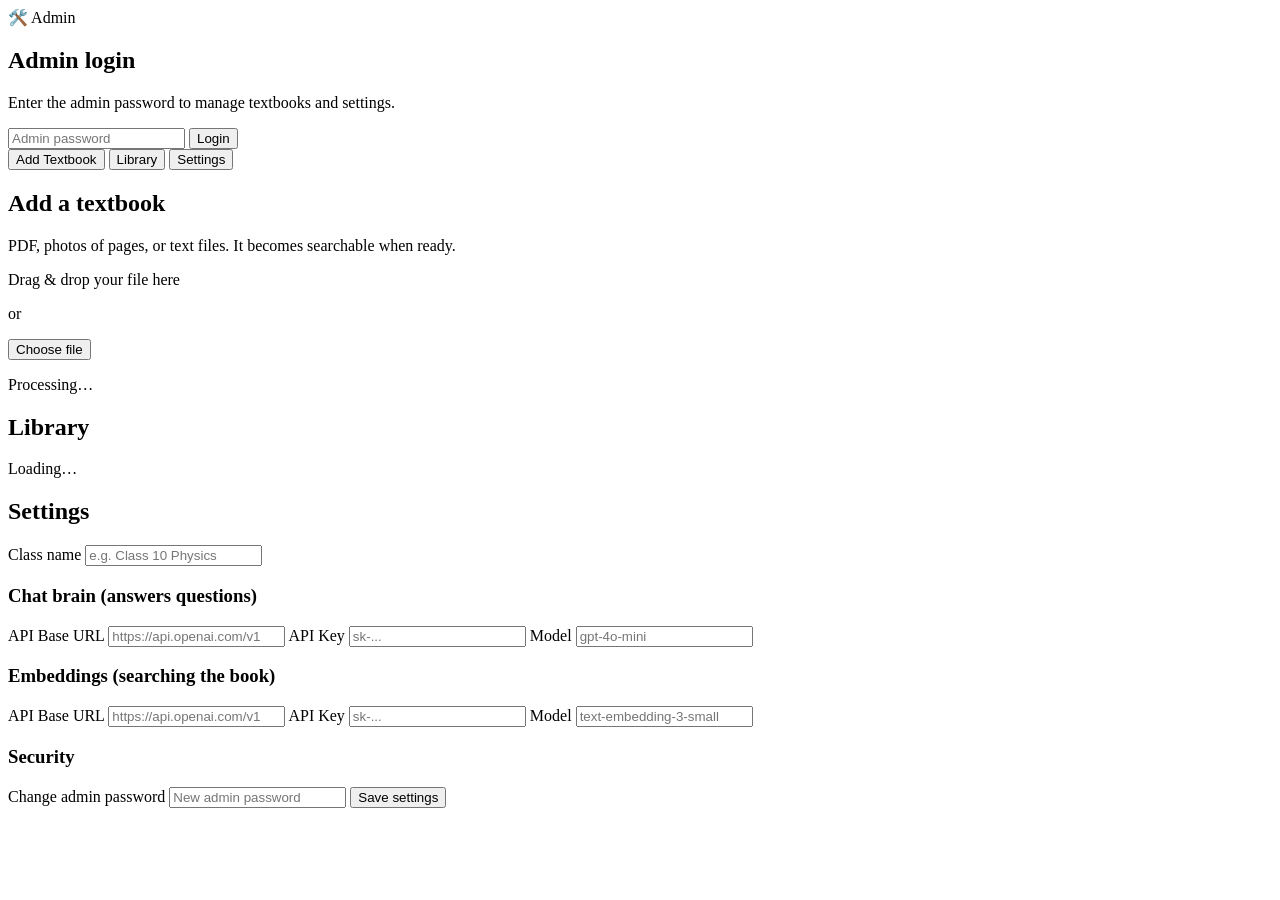
==== app/static/admin.html @ 48256d32 "Textbook Tutor: AI teacher powered by your class textbook" ====
<!doctype html>
<html lang="en">
  <head>
    <meta charset="utf-8" />
    <meta name="viewport" content="width=device-width, initial-scale=1" />
    <title>Admin - Textbook Tutor</title>
    <link rel="stylesheet" href="/static/style.css" />
    <link rel="stylesheet" href="/static/admin.css" />
  </head>
  <body>
    <header>
      <div class="brand">🛠️ Admin <span id="app-name"></span></div>
      <button class="ghost" id="logout" style="display: none">Log out</button>
    </header>

    <section id="login" class="admin-main hidden">
      <div class="card narrow">
        <h2>Admin login</h2>
        <p class="hint">Enter the admin password to manage textbooks and settings.</p>
        <input type="password" id="password" placeholder="Admin password" />
        <button class="primary" id="login-btn">Login</button>
        <div class="error hidden" id="login-error"></div>
      </div>
    </section>

    <section id="panel" class="admin-main hidden">
      <nav class="tabs">
        <button class="tab active" data-tab="upload">Add Textbook</button>
        <button class="tab" data-tab="library">Library</button>
        <button class="tab" data-tab="settings">Settings</button>
      </nav>

      <div id="tab-upload" class="tab-panel">
        <div class="card">
          <h2>Add a textbook</h2>
          <p class="hint">PDF, photos of pages, or text files. It becomes searchable when ready.</p>
          <div class="dropzone" id="dropzone">
            <p>Drag &amp; drop your file here</p>
            <p class="hint">or</p>
            <button class="primary" id="pick-file">Choose file</button>
            <input type="file" id="file-input" hidden />
          </div>
          <div id="upload-progress" class="upload-progress hidden">
            <p>Processing… <span id="progress-label"></span></p>
          </div>
          <div class="error hidden" id="upload-error"></div>
        </div>
      </div>

      <div id="tab-library" class="tab-panel hidden">
        <div class="card">
          <h2>Library</h2>
          <div id="library-list">
            <p class="hint">Loading…</p>
          </div>
        </div>
      </div>

      <div id="tab-settings" class="tab-panel hidden">
        <div class="card">
          <h2>Settings</h2>
          <label>Class name</label>
          <input id="s-class" placeholder="e.g. Class 10 Physics" />

          <h3>Chat brain (answers questions)</h3>
          <label>API Base URL</label>
          <input id="s-chat-base" placeholder="https://api.openai.com/v1" />
          <label>API Key</label>
          <input id="s-chat-key" placeholder="sk-..." />
          <label>Model</label>
          <input id="s-chat-model" placeholder="gpt-4o-mini" />

          <h3>Embeddings (searching the book)</h3>
          <label>API Base URL</label>
          <input id="s-embed-base" placeholder="https://api.openai.com/v1" />
          <label>API Key</label>
          <input id="s-embed-key" placeholder="sk-..." />
          <label>Model</label>
          <input id="s-embed-model" placeholder="text-embedding-3-small" />

          <h3>Security</h3>
          <label>Change admin password</label>
          <input id="s-admin-pass" placeholder="New admin password" />

          <button class="primary" id="save-settings">Save settings</button>
          <div class="error hidden" id="settings-error"></div>
          <div class="ok hidden" id="settings-ok"></div>
        </div>
      </div>
    </section>

    <script src="/static/admin.js"></script>
  </body>
</html>
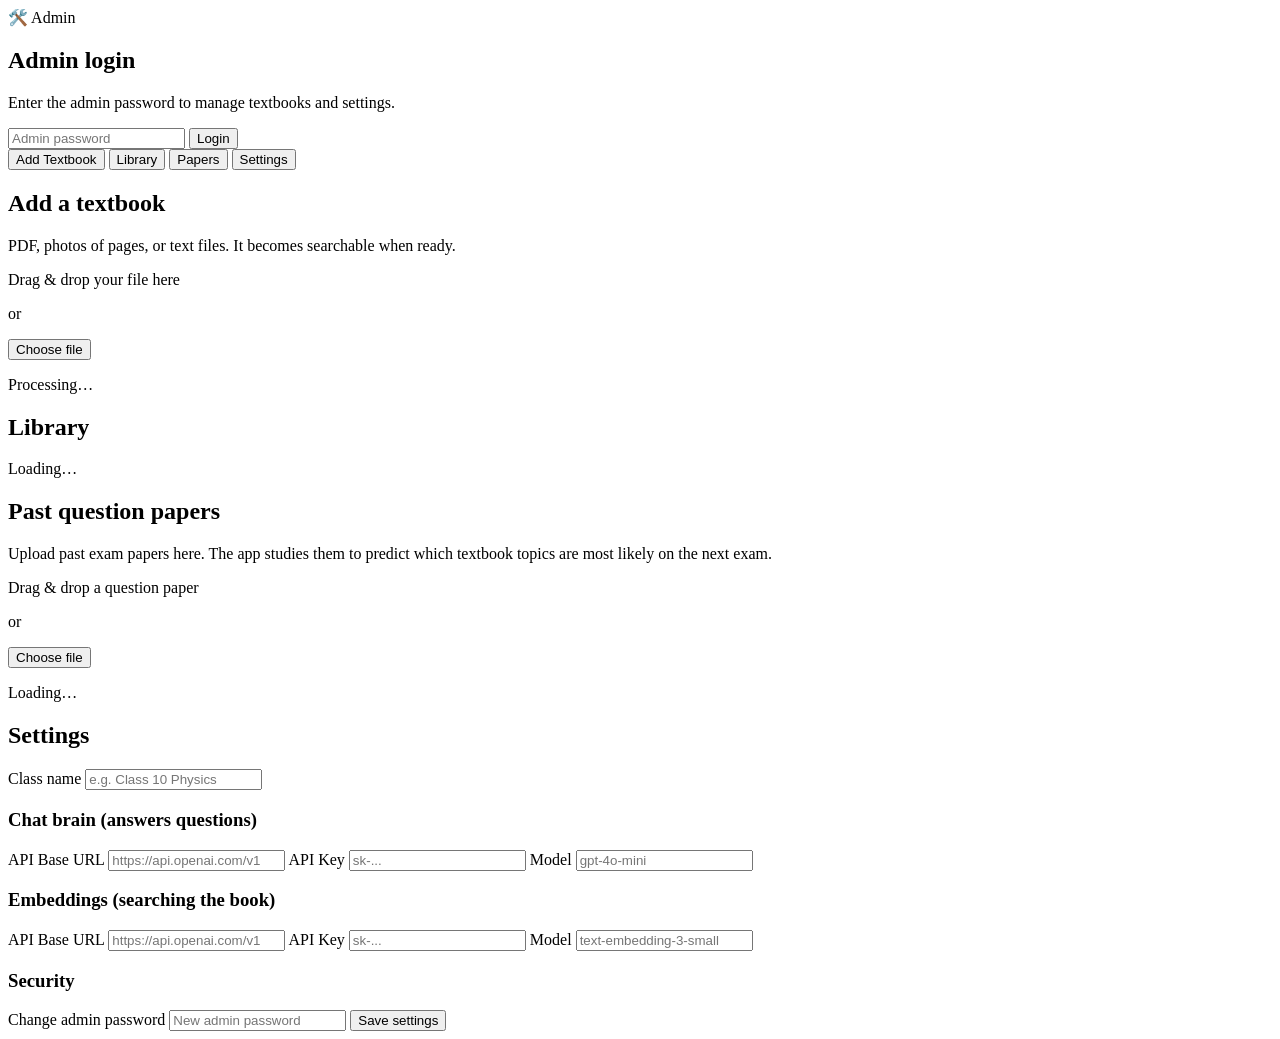
==== commit 94e94988: "Tier 1: answer sheets, exam focus, revision notes, flashcards, page citations" ====
--- a/app/static/admin.html
+++ b/app/static/admin.html
@@ -27,6 +27,7 @@
       <nav class="tabs">
         <button class="tab active" data-tab="upload">Add Textbook</button>
         <button class="tab" data-tab="library">Library</button>
+        <button class="tab" data-tab="papers">Papers</button>
         <button class="tab" data-tab="settings">Settings</button>
       </nav>
 
@@ -51,6 +52,23 @@
         <div class="card">
           <h2>Library</h2>
           <div id="library-list">
+            <p class="hint">Loading…</p>
+          </div>
+        </div>
+      </div>
+
+      <div id="tab-papers" class="tab-panel hidden">
+        <div class="card">
+          <h2>Past question papers</h2>
+          <p class="hint">Upload past exam papers here. The app studies them to predict which textbook topics are most likely on the next exam.</p>
+          <div class="dropzone" id="paper-dropzone">
+            <p>Drag &amp; drop a question paper</p>
+            <p class="hint">or</p>
+            <button class="primary" id="pick-paper">Choose file</button>
+            <input type="file" id="paper-input" accept=".pdf,.png,.jpg,.jpeg,.webp,.bmp,.tiff,.txt" hidden />
+          </div>
+          <div id="paper-upload-error" class="error hidden"></div>
+          <div id="papers-list">
             <p class="hint">Loading…</p>
           </div>
         </div>
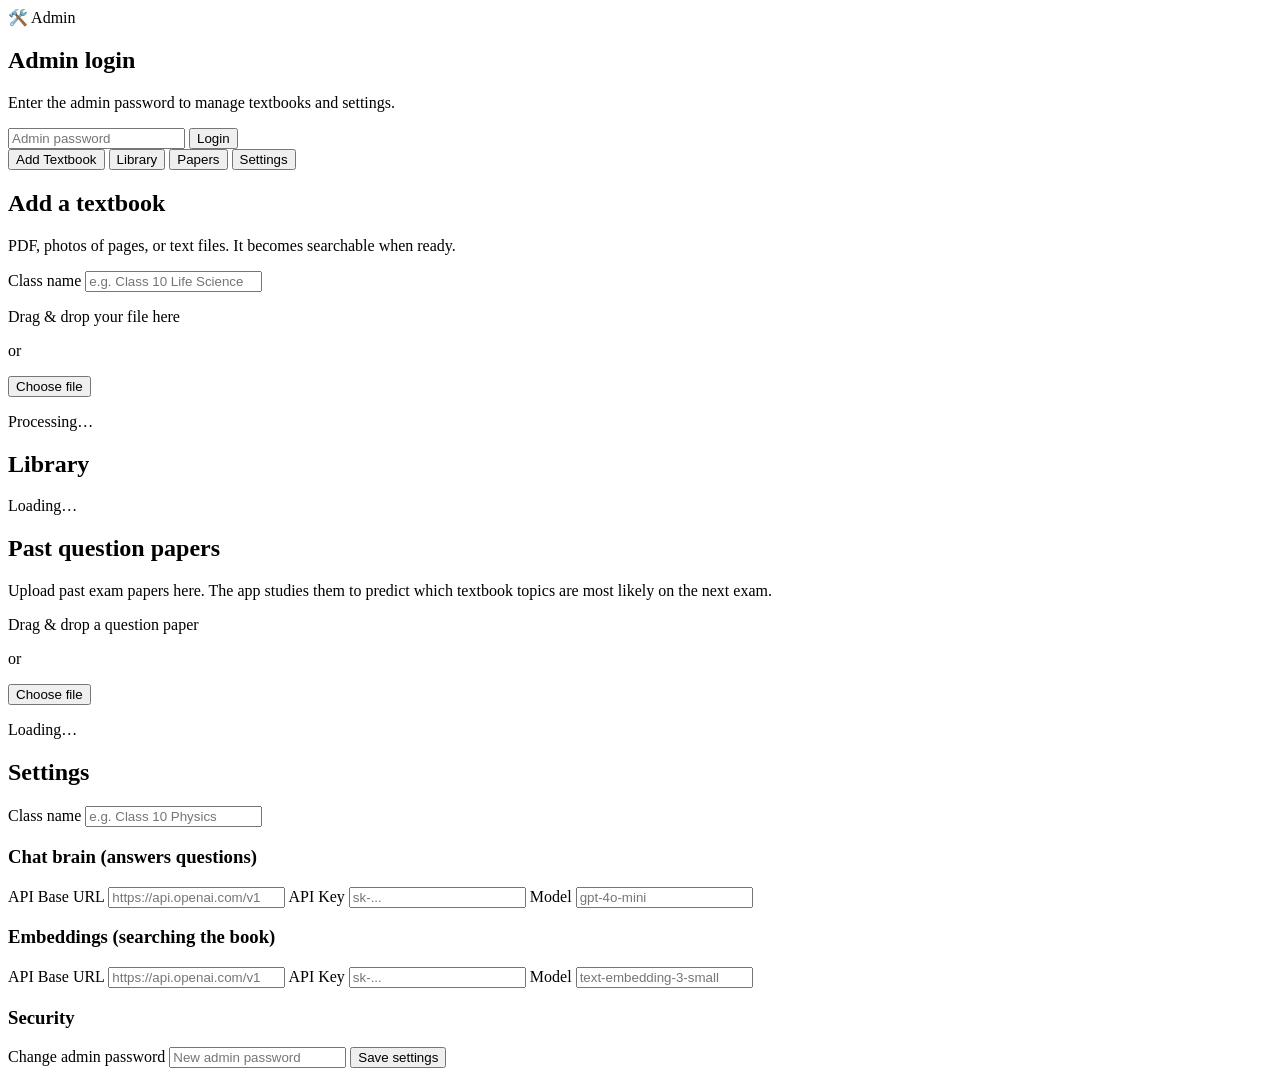
==== commit bcd8f14d: "Tier 2: quizzes, accounts, multi-class, streaming, study tools" ====
--- a/app/static/admin.html
+++ b/app/static/admin.html
@@ -35,6 +35,8 @@
         <div class="card">
           <h2>Add a textbook</h2>
           <p class="hint">PDF, photos of pages, or text files. It becomes searchable when ready.</p>
+          <label>Class name</label>
+          <input id="book-class" placeholder="e.g. Class 10 Life Science" />
           <div class="dropzone" id="dropzone">
             <p>Drag &amp; drop your file here</p>
             <p class="hint">or</p>
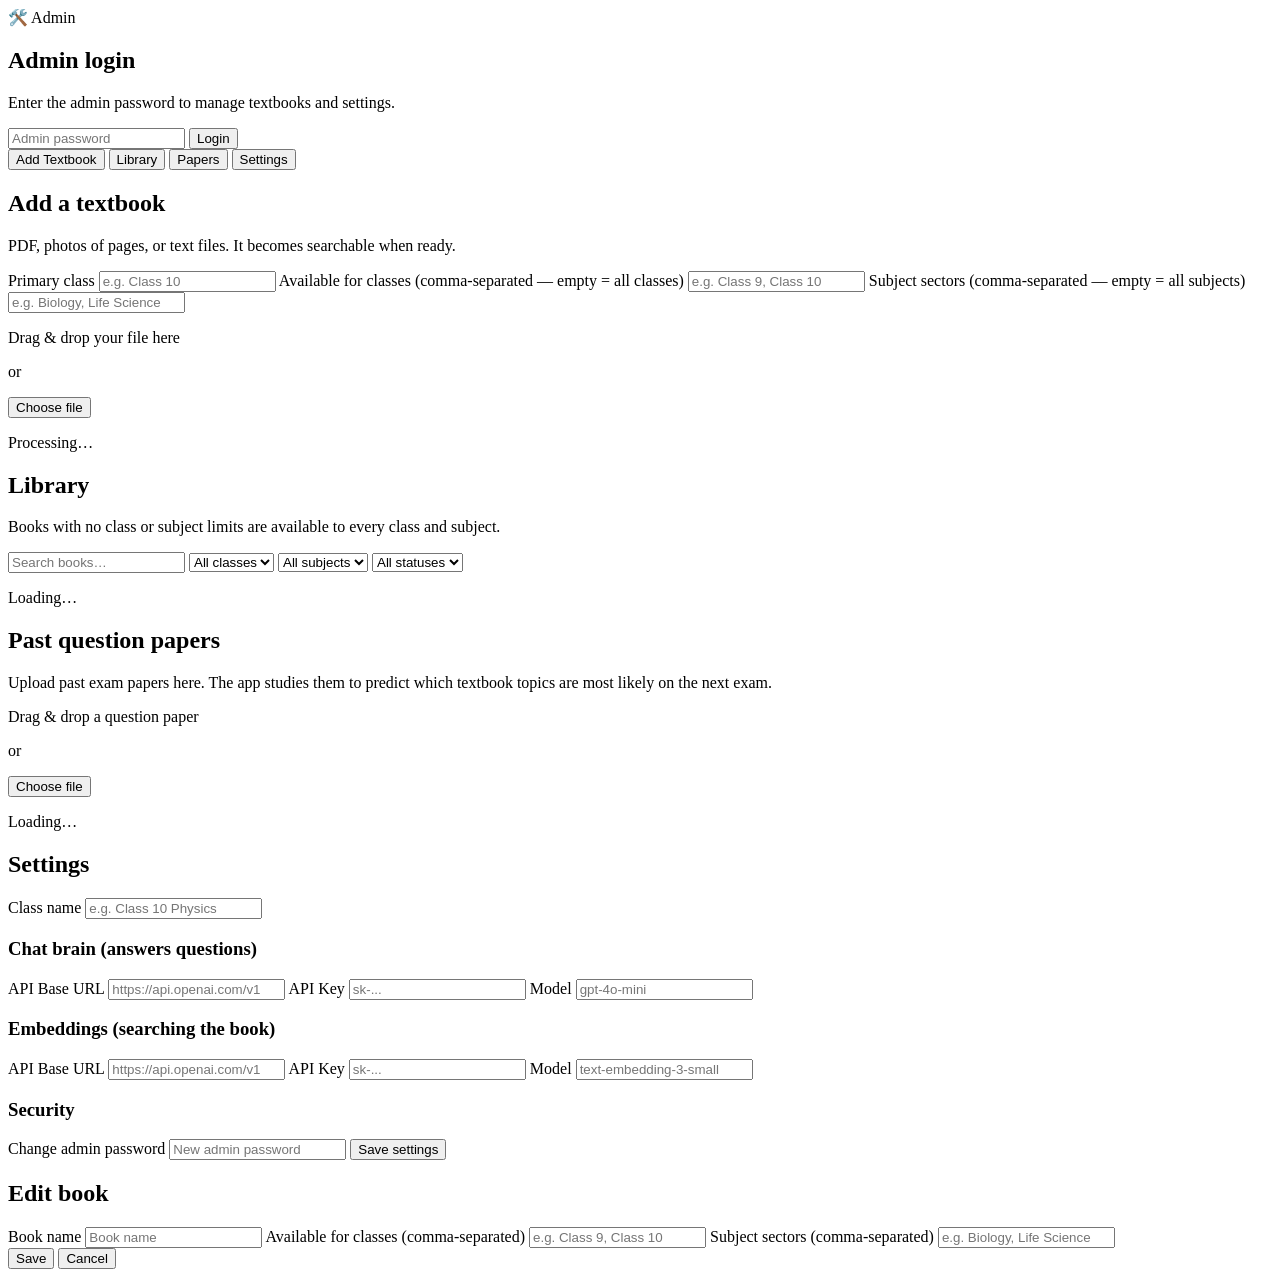
==== commit 1419b762: "Scoped library: class+subject book limits, visual library manager, sector selector" ====
--- a/app/static/admin.html
+++ b/app/static/admin.html
@@ -35,8 +35,13 @@
         <div class="card">
           <h2>Add a textbook</h2>
           <p class="hint">PDF, photos of pages, or text files. It becomes searchable when ready.</p>
-          <label>Class name</label>
-          <input id="book-class" placeholder="e.g. Class 10 Life Science" />
+          <label>Primary class</label>
+          <input id="book-class" placeholder="e.g. Class 10" />
+          <label>Available for classes <span class="hint-inline">(comma-separated — empty = all classes)</span></label>
+          <input id="book-classes" placeholder="e.g. Class 9, Class 10" />
+          <label>Subject sectors <span class="hint-inline">(comma-separated — empty = all subjects)</span></label>
+          <input id="book-sectors" placeholder="e.g. Biology, Life Science" />
+          <div class="scope-preview hidden" id="scope-preview"></div>
           <div class="dropzone" id="dropzone">
             <p>Drag &amp; drop your file here</p>
             <p class="hint">or</p>
@@ -53,6 +58,18 @@
       <div id="tab-library" class="tab-panel hidden">
         <div class="card">
           <h2>Library</h2>
+          <p class="hint">Books with no class or subject limits are available to every class and subject.</p>
+          <div class="lib-filters">
+            <input id="lib-search" placeholder="Search books…" />
+            <select id="lib-class-filter" title="Filter by class"><option value="">All classes</option></select>
+            <select id="lib-sector-filter" title="Filter by subject"><option value="">All subjects</option></select>
+            <select id="lib-status-filter" title="Filter by status">
+              <option value="">All statuses</option>
+              <option value="ready">Ready</option>
+              <option value="processing">Processing</option>
+              <option value="error">Failed</option>
+            </select>
+          </div>
           <div id="library-list">
             <p class="hint">Loading…</p>
           </div>
@@ -109,6 +126,23 @@
       </div>
     </section>
 
+    <div class="modal hidden" id="edit-modal">
+      <div class="modal-card card narrow">
+        <h2 id="edit-title">Edit book</h2>
+        <label>Book name</label>
+        <input id="edit-name" placeholder="Book name" />
+        <label>Available for classes <span class="hint-inline">(comma-separated)</span></label>
+        <input id="edit-classes" placeholder="e.g. Class 9, Class 10" />
+        <label>Subject sectors <span class="hint-inline">(comma-separated)</span></label>
+        <input id="edit-sectors" placeholder="e.g. Biology, Life Science" />
+        <div class="row">
+          <button class="primary" id="edit-save">Save</button>
+          <button class="ghost" id="edit-cancel">Cancel</button>
+        </div>
+        <div class="error hidden" id="edit-error"></div>
+      </div>
+    </div>
+
     <script src="/static/admin.js"></script>
   </body>
 </html>
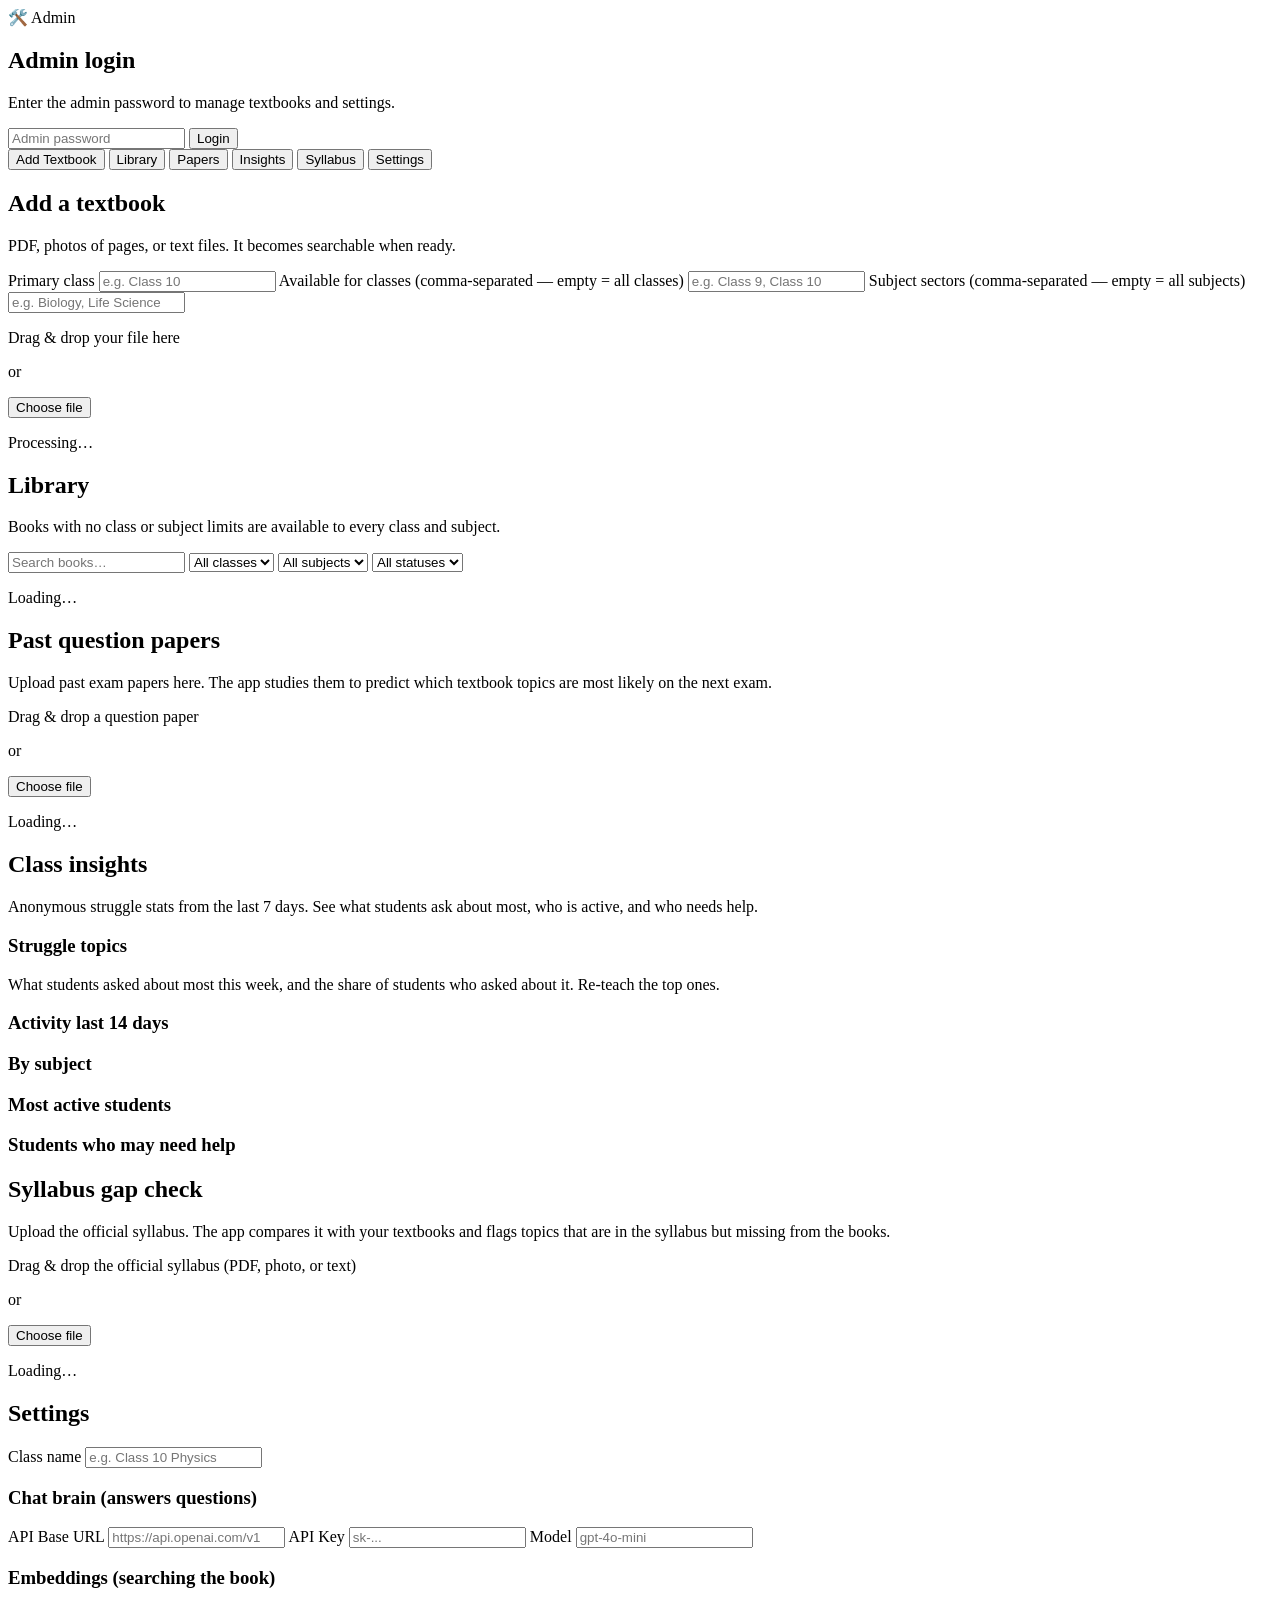
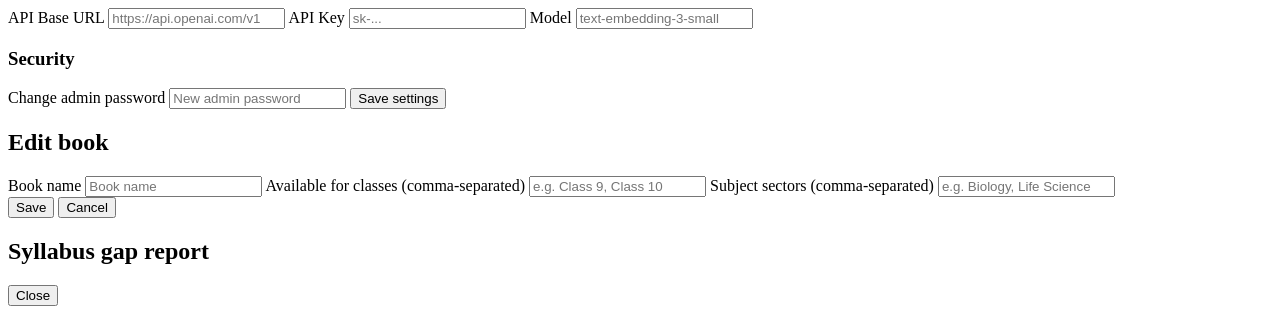
==== commit 9528114c: "Tier 3: struggle insights, syllabus gap check, student notes, multi-book answers" ====
--- a/app/static/admin.html
+++ b/app/static/admin.html
@@ -28,6 +28,8 @@
         <button class="tab active" data-tab="upload">Add Textbook</button>
         <button class="tab" data-tab="library">Library</button>
         <button class="tab" data-tab="papers">Papers</button>
+        <button class="tab" data-tab="insights">Insights</button>
+        <button class="tab" data-tab="syllabus">Syllabus</button>
         <button class="tab" data-tab="settings">Settings</button>
       </nav>
 
@@ -93,6 +95,55 @@
         </div>
       </div>
 
+      <div id="tab-insights" class="tab-panel hidden">
+        <div class="card">
+          <h2>Class insights</h2>
+          <p class="hint">Anonymous struggle stats from the last 7 days. See what students ask about most, who is active, and who needs help.</p>
+          <div id="insight-summary" class="insight-cards"></div>
+          <div class="error hidden" id="insights-error"></div>
+        </div>
+        <div class="card">
+          <h3>Struggle topics</h3>
+          <p class="hint">What students asked about most this week, and the share of students who asked about it. Re-teach the top ones.</p>
+          <div id="popular-topics"></div>
+        </div>
+        <div class="card">
+          <h3>Activity last 14 days</h3>
+          <div id="activity-chart"></div>
+        </div>
+        <div class="card">
+          <h3>By subject</h3>
+          <div id="sector-breakdown"></div>
+        </div>
+        <div class="row-2">
+          <div class="card">
+            <h3>Most active students</h3>
+            <div id="leaderboard"></div>
+          </div>
+          <div class="card">
+            <h3>Students who may need help</h3>
+            <div id="low-performers"></div>
+          </div>
+        </div>
+      </div>
+
+      <div id="tab-syllabus" class="tab-panel hidden">
+        <div class="card">
+          <h2>Syllabus gap check</h2>
+          <p class="hint">Upload the official syllabus. The app compares it with your textbooks and flags topics that are in the syllabus but missing from the books.</p>
+          <div class="dropzone" id="syllabus-dropzone">
+            <p>Drag &amp; drop the official syllabus (PDF, photo, or text)</p>
+            <p class="hint">or</p>
+            <button class="primary" id="pick-syllabus">Choose file</button>
+            <input type="file" id="syllabus-input" accept=".pdf,.png,.jpg,.jpeg,.webp,.bmp,.tiff,.txt,.md" hidden />
+          </div>
+          <div id="syllabus-upload-error" class="error hidden"></div>
+          <div id="syllabi-list">
+            <p class="hint">Loading…</p>
+          </div>
+        </div>
+      </div>
+
       <div id="tab-settings" class="tab-panel hidden">
         <div class="card">
           <h2>Settings</h2>
@@ -143,6 +194,16 @@
       </div>
     </div>
 
+    <div class="modal hidden" id="report-modal">
+      <div class="modal-card card narrow">
+        <h2 id="report-title">Syllabus gap report</h2>
+        <div id="report-body"></div>
+        <div class="row">
+          <button class="ghost" id="report-close">Close</button>
+        </div>
+      </div>
+    </div>
+
     <script src="/static/admin.js"></script>
   </body>
 </html>
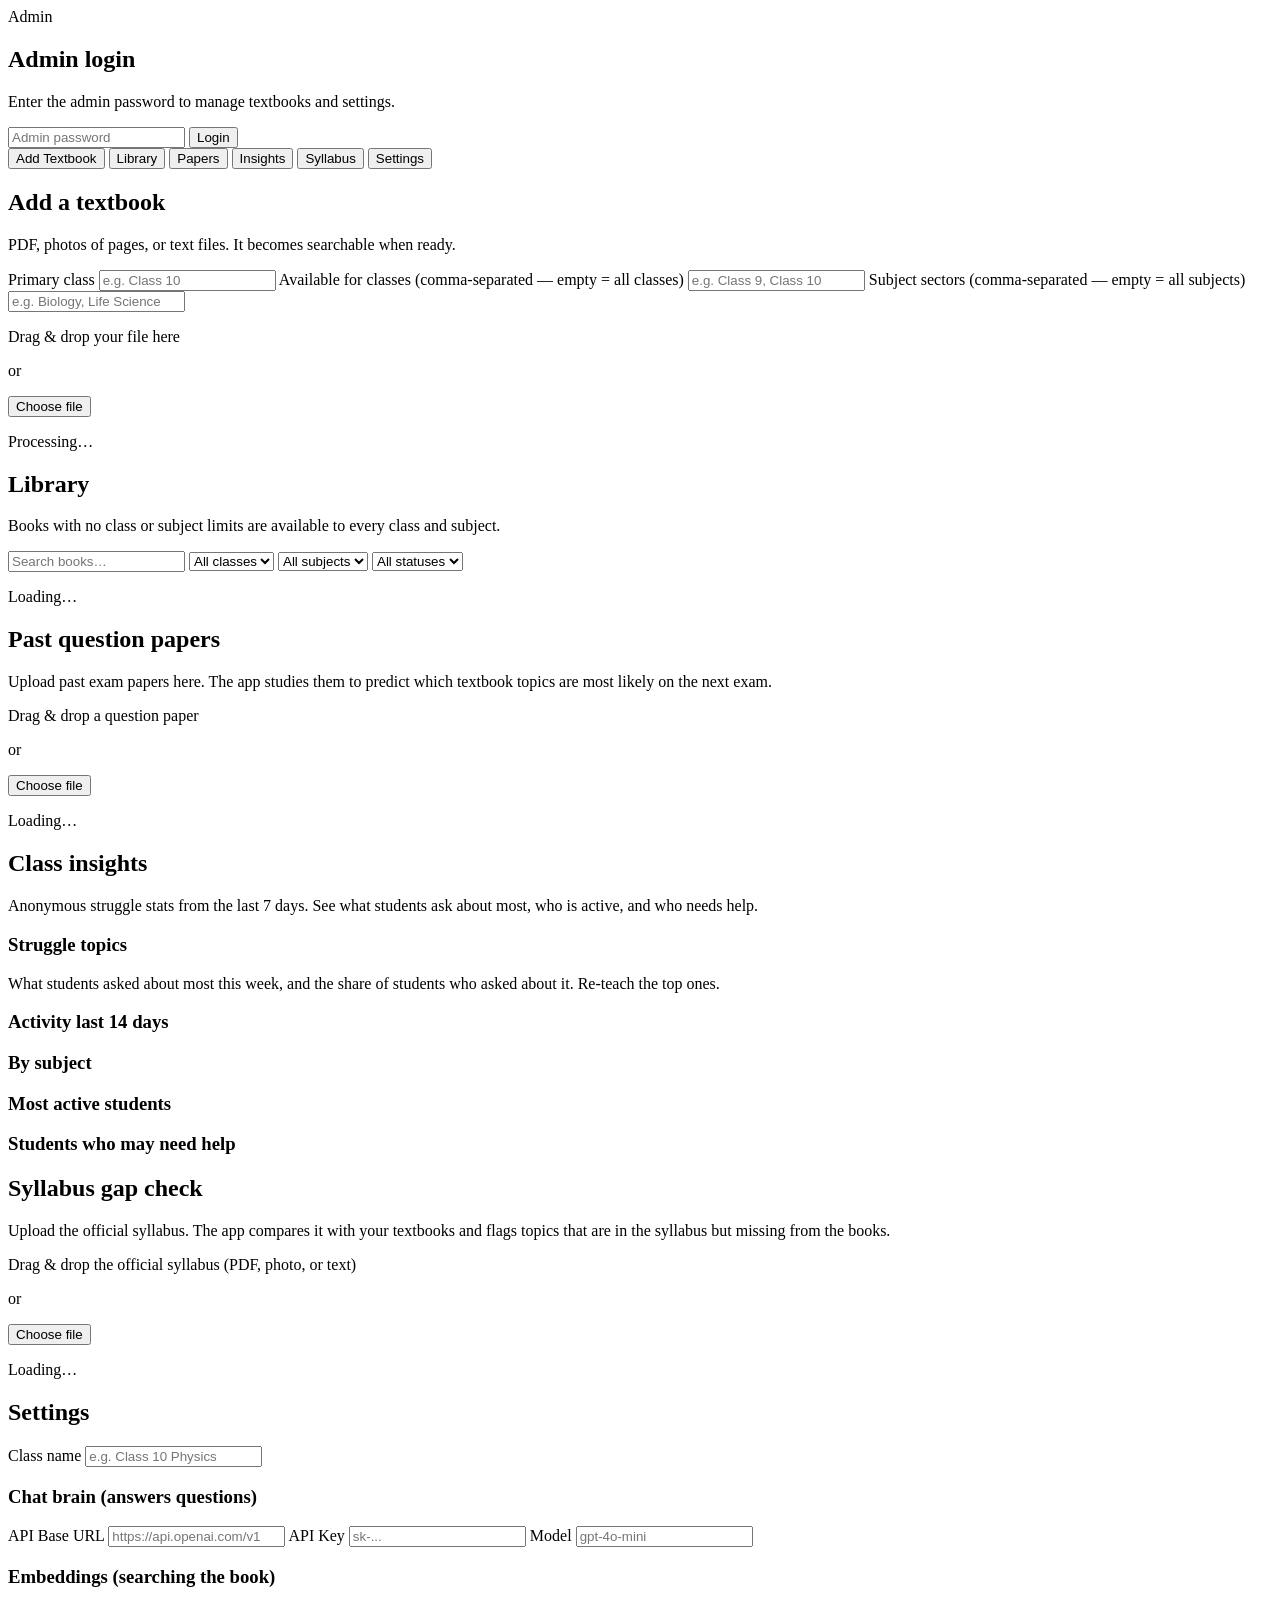
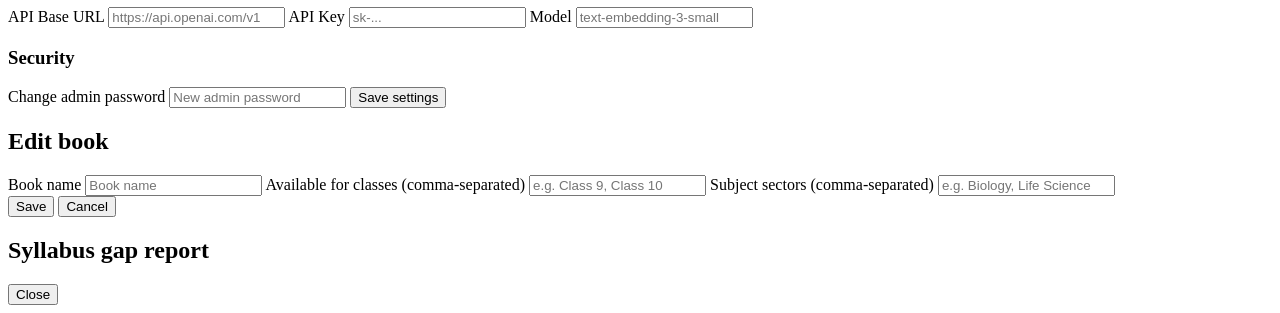
==== commit 83cbbb77: "EasyOCR Bengali OCR, FTS5 BM25 + dense hybrid search (RRF), DeepSeek V4 Pro, minimalist UI" ====
--- a/app/static/admin.html
+++ b/app/static/admin.html
@@ -9,7 +9,7 @@
   </head>
   <body>
     <header>
-      <div class="brand">🛠️ Admin <span id="app-name"></span></div>
+      <div class="brand">Admin <span id="app-name"></span></div>
       <button class="ghost" id="logout" style="display: none">Log out</button>
     </header>
 
